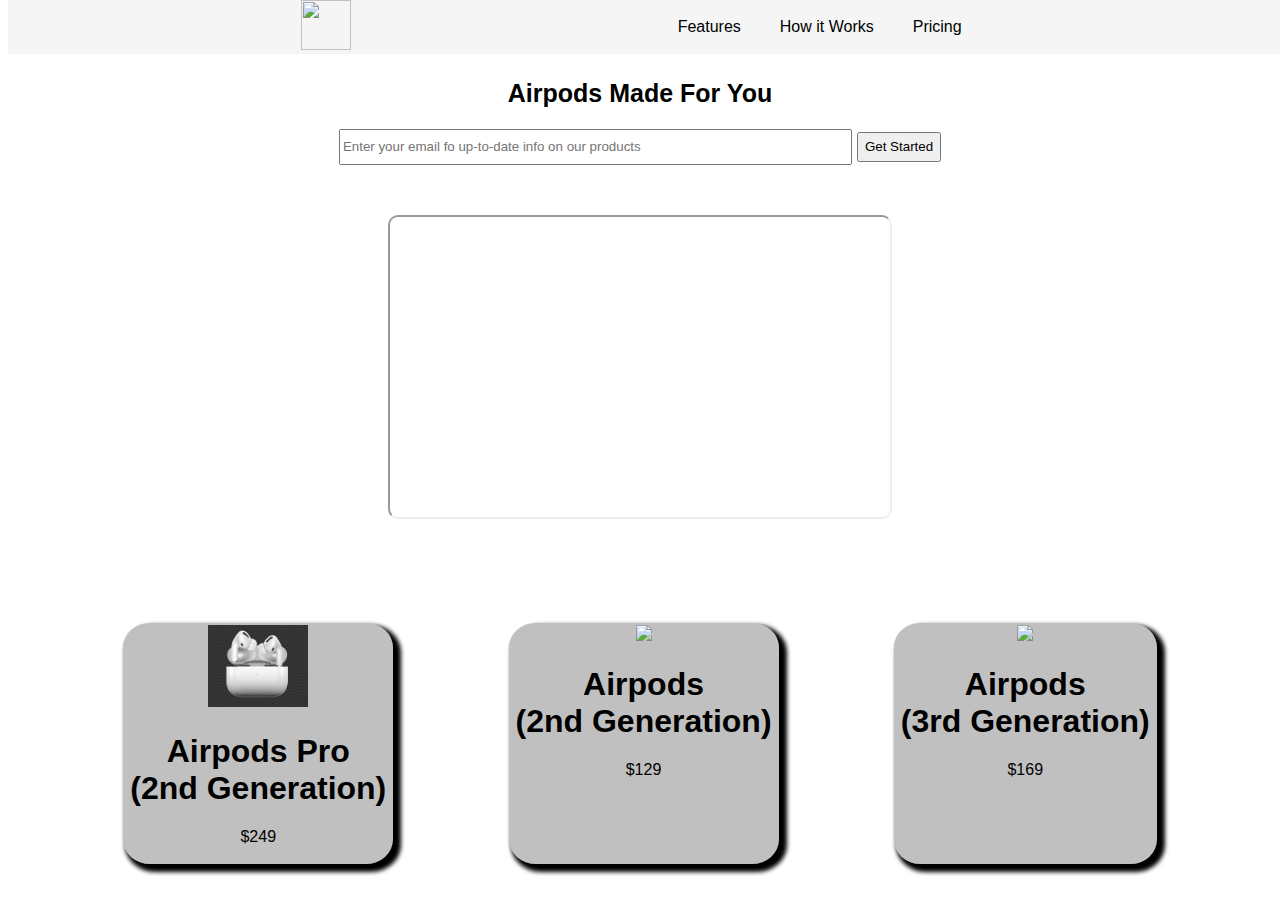
==== Product Landing Page/Product Landing Page.html @ 11f988c8 "wahaluer" ====
<!DOCTYPE html>
<html lang="en">

  <head>
    <meta charset="UTF-8">
    <meta http-equiv="X-UA-Compatible" content="IE=edge">
    <meta name="viewport" content="width=device-width, initial-scale=1.0">
    <link rel="stylesheet" href="./styles.css" />
    <title>Product Landing Page</title>
  </head>

  <body>
    <header id="header">
      <a href="#form"><img id="header-img" src="https://encrypted-tbn0.gstatic.com/images?q=tbn:ANd9GcRs8z7dKgoImoHPq5dx-tBg3sM_TS4_o0KDUQ&usqp=CAU" /></a>
      <nav id="nav-bar">
        <ul>
          <li><a class="nav-link" href="#features">Features</a></li>
          <li><a class="nav-link" href="#how_it_works">How it Works</a></li>
          <li><a class="nav-link" href="#pricing">Pricing</a></li>
        </ul>
      </nav>

    </header>
    <form id="form" action="https://www.freecodecamp.com/email-submit" method="post">
        <h2 id="catch-phrase">Airpods Made For You</h2>
      <input id="email" type="email" name="email" placeholder="Enter your email fo up-to-date info on our products"  />
    
      <input id="submit" type="submit" value="Get Started" />

    </form>

<section id="features">

  <div class="features" id="battery">
  <i class="fa-solid fa-battery-full"></i>
  </div>

  <div class="features" id="water-proof">
  <i class="fa-solid fa-droplet-slash"></i>
  </div>

  <div class="features" id="noise-cancelling">
  <i class="fa-solid fa-music-slash"></i>
  </div>
  
  <div class="features" id="device-switch">
  <i class="fa-solid fa-laptop-mobile"></i>
  </div>
</section>

    <section id="how_it_works">
    
    <iframe id="video" 
    src="https://www.youtube.com/embed/watch?v=NsUIp57lxd4?"> </iframe>

    </section>

<section id="pricing">
  <div class="pricing" id="airpro_2ndgen">
    <img width="100" src="[data-uri]"/>
    <h1 class="product-name">Airpods Pro<br/> (2nd Generation)</h1>
    <p class="price">$249</p>
  </div>

  <div class="pricing" id="air_2ndgen">
     <img width="150" src="https://img.grouponcdn.com/stores/3XypUiieMMGKnwoHEvYyDYm1Ln8U/storespi10783675-1147x688/v1/c870x524.jpg"/>
    <h1 class="product-name">Airpods<br/> (2nd Generation)</h1>
    <p class="price">$129</p>
  </div>

  <div class="pricing" id="air_3rdgen">
     <img width="100" src="https://encrypted-tbn0.gstatic.com/images?q=tbn:ANd9GcSA2iPobqI-nZ8zCpYrgFRherXU1Pl3UfwyTw&usqp=CAU"/>
    <h1 class="product-name">Airpods<br/> (3rd Generation)</h1>
    <p class="price">$169</p>
  </div>

</section>


<script src="https://kit.fontawesome.com/bc0edbc7fa.js" crossorigin="anonymous"></script>
  </body>
---- Product Landing Page/styles.css ----
body{
    background-color: white;
    color: black;
    text-align: center;
    font-family: sans-serif;
}
header{
    background-color: whitesmoke;
    position: fixed;
    top: 0;
    display: flex;
    justify-content: space-evenly;
    align-items: center;
    width: 100%;
  }
  
#header-img{
    width: 50px;
    height: 50px;
    margin: 0;
    padding: 0;
    background-color: transparent;
}
  
#nav-bar{
    width: 50%;
    max-width: 350px;
    height: 30px;
}
  
nav ul {
    display: flex;
    justify-content: space-evenly;
    flex-wrap: wrap;
    align-items: center;
    padding-inline-start: 0;
    margin-block: 0;
    height: 100%;
}

nav ul li {
    margin: 0 3px;
    padding: 3px;
    display: block;
}

header .nav-link:active,
header .nav-link:visited,
header .nav-link:link {
    color: black;
}

header .nav-link:hover{
    color: white;
    background-color: grey;
}

.nav-link{
    text-decoration: none;
}
  
form{
    padding-top: 50px;
}

input {
    height: 30px;
}

#email {
    margin: auto;
    width: 40%;
}

#catch-phrase{
    font-size: 25px;
}
  
#features{}
  
.features{}

#how_it_works{
   padding: 50px 0 50px 0;
}

#video{
    height: 300px;
    width: 500px;
    border-radius: 10px;
}
  
#pricing{
    display: flex;
    flex-direction: row;
    justify-content: space-evenly;
    padding: 50px 0 50px 0;
}
  
.pricing{
    background-color: silver;
    color: black;
    border: 2px solid silver;
    border-radius: 10%;
    text-align: center;
    padding-left: 5px;
    padding-right: 5px;
    box-shadow: 5px 5px 4px 3px black;
}

.pricing img{
    background-color: transparent;
}
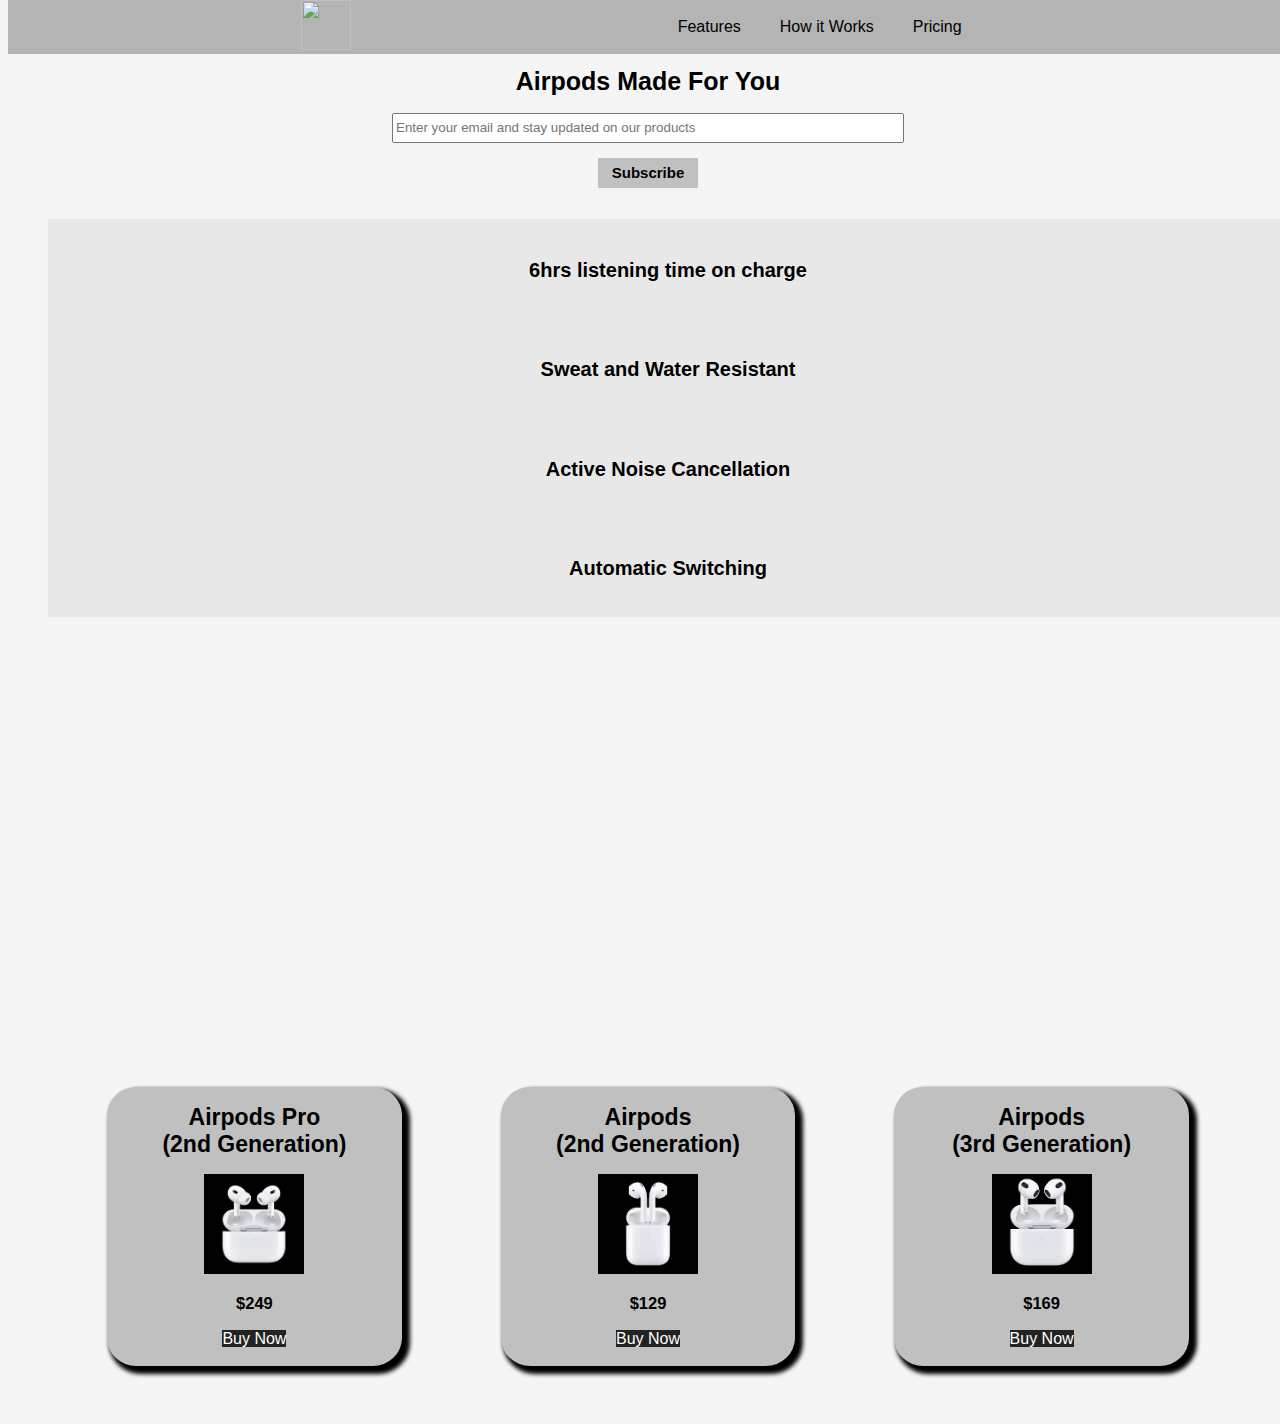
==== commit 74a09ab9: "More wahaluer" ====
--- a/Product Landing Page/Product Landing Page.html
+++ b/Product Landing Page/Product Landing Page.html
@@ -6,12 +6,14 @@
     <meta http-equiv="X-UA-Compatible" content="IE=edge">
     <meta name="viewport" content="width=device-width, initial-scale=1.0">
     <link rel="stylesheet" href="./styles.css" />
+   <!--<link rel="stylesheet" href="https://kit.fontawesome.com/bc0edbc7fa.js">--> 
+   <script src="https://kit.fontawesome.com/bc0edbc7fa.js" crossorigin="anonymous"></script>
     <title>Product Landing Page</title>
   </head>
 
   <body>
     <header id="header">
-      <a href="#form"><img id="header-img" src="https://encrypted-tbn0.gstatic.com/images?q=tbn:ANd9GcRs8z7dKgoImoHPq5dx-tBg3sM_TS4_o0KDUQ&usqp=CAU" /></a>
+      <a href="#subscribe"><img id="header-img" src="https://encrypted-tbn0.gstatic.com/images?q=tbn:ANd9GcRs8z7dKgoImoHPq5dx-tBg3sM_TS4_o0KDUQ&usqp=CAU" /></a>
       <nav id="nav-bar">
         <ul>
           <li><a class="nav-link" href="#features">Features</a></li>
@@ -21,61 +23,70 @@
       </nav>
 
     </header>
+
+    <section id="subscribe">
+    <h1 id="catch-phrase">Airpods Made For You</h1>
     <form id="form" action="https://www.freecodecamp.com/email-submit" method="post">
-        <h2 id="catch-phrase">Airpods Made For You</h2>
-      <input id="email" type="email" name="email" placeholder="Enter your email fo up-to-date info on our products"  />
+        
+      <input id="email" type="email" name="email" placeholder="Enter your email and stay updated on our products"  />
     
-      <input id="submit" type="submit" value="Get Started" />
+      <input id="submit" type="submit" value="Subscribe" />
 
     </form>
+    </section>
 
 <section id="features">
+<ul>
+  <li class="features" id="battery">
+    <i class="fa-solid fa-battery-full"></i>
+  <h2 class="features-description">6hrs listening time on charge</h2>
+  </li>
 
-  <div class="features" id="battery">
-  <i class="fa-solid fa-battery-full"></i>
-  </div>
+  <li class="features" id="water-proof">
+    <i class="fa-solid fa-droplet-slash"></i>
+  <h2 class="features-description">Sweat and Water Resistant</h2>
+  </li>
 
-  <div class="features" id="water-proof">
-  <i class="fa-solid fa-droplet-slash"></i>
-  </div>
-
-  <div class="features" id="noise-cancelling">
-  <i class="fa-solid fa-music-slash"></i>
-  </div>
+  <li class="features" id="noise-cancelling">
+    <i class="fa-solid fa-podcast"></i>
+  <h2 class="features-description">Active Noise Cancellation</h2>
+  </li>
   
-  <div class="features" id="device-switch">
-  <i class="fa-solid fa-laptop-mobile"></i>
-  </div>
+  <li class="features" id="device-switch">
+    <i class="fa-solid fa-laptop"></i>
+  <h2 class="features-description">Automatic Switching</h2>
+  </li>
+</ul>
 </section>
 
-    <section id="how_it_works">
+<section id="how_it_works">
     
-    <iframe id="video" 
-    src="https://www.youtube.com/embed/watch?v=NsUIp57lxd4?"> </iframe>
+  <iframe id="video" width="560" height="315" src="https://www.youtube.com/embed/NsUIp57lxd4" title="YouTube video player" frameborder="0" allow="accelerometer; autoplay; clipboard-write; encrypted-media; gyroscope; picture-in-picture; web-share" allowfullscreen></iframe>
 
-    </section>
+</section>
 
 <section id="pricing">
   <div class="pricing" id="airpro_2ndgen">
-    <img width="100" src="[data-uri]"/>
     <h1 class="product-name">Airpods Pro<br/> (2nd Generation)</h1>
+    <img width="100" src="[data-uri]"/>
     <p class="price">$249</p>
+    <p><a target="_blank" href="https://www.apple.com/shop/product/MPNY3AM/A/airpods-3rd-generation-with-lightning-charging-case">Buy Now</a></p>
   </div>
 
   <div class="pricing" id="air_2ndgen">
-     <img width="150" src="https://img.grouponcdn.com/stores/3XypUiieMMGKnwoHEvYyDYm1Ln8U/storespi10783675-1147x688/v1/c870x524.jpg"/>
-    <h1 class="product-name">Airpods<br/> (2nd Generation)</h1>
-    <p class="price">$129</p>
+     <h1 class="product-name">Airpods<br/> (2nd Generation)</h1>
+     <img width="100" src="[data-uri]"/>
+     <p class="price">$129</p>
+     <p><a target="_blank" href="https://www.apple.com/shop/product/MV7N2AM/A/airpods-with-charging-case">Buy Now</a></p>
   </div>
 
   <div class="pricing" id="air_3rdgen">
-     <img width="100" src="https://encrypted-tbn0.gstatic.com/images?q=tbn:ANd9GcSA2iPobqI-nZ8zCpYrgFRherXU1Pl3UfwyTw&usqp=CAU"/>
-    <h1 class="product-name">Airpods<br/> (3rd Generation)</h1>
-    <p class="price">$169</p>
+     <h1 class="product-name">Airpods<br/> (3rd Generation)</h1>
+     <img width="100"  src="[data-uri]"/>
+     <p class="price">$169</p>
+     <p><a target="_blank" href="https://www.apple.com/shop/product/MQD83AM/A/airpods-pro">Buy Now</a></p>
   </div>
 
 </section>
 
-
-<script src="https://kit.fontawesome.com/bc0edbc7fa.js" crossorigin="anonymous"></script>
-  </body>+</body>--- a/Product Landing Page/styles.css
+++ b/Product Landing Page/styles.css
@@ -1,11 +1,25 @@
+* {
+    box-sizing: border-box;
+}
+
+@media (min-width: 360px) and (max-width: 1920px) {
+    body {
+        width: 100%;
+    }
+    input {
+        width: 40%;
+    }
+}
+
 body{
-    background-color: white;
+    background-color: #f5f5f5;
     color: black;
     text-align: center;
     font-family: sans-serif;
 }
+
 header{
-    background-color: whitesmoke;
+    background-color: rgb(180, 180, 180);
     position: fixed;
     top: 0;
     display: flex;
@@ -55,16 +69,27 @@
     background-color: grey;
 }
 
-.nav-link{
+a {
     text-decoration: none;
 }
-  
+
+#subscribe #catch-phrase{
+   padding-top: 50px;
+}
+
+#catch-phrase {
+    font-size: 2em;
+    font-family: Verdana, Geneva, Tahoma, sans-serif;
+}
+
 form{
-    padding-top: 50px;
+    display: flex;
+    flex-direction: column;
+    justify-content: space-between;
 }
 
 input {
-    height: 30px;
+    height: 30px;   
 }
 
 #email {
@@ -72,13 +97,46 @@
     width: 40%;
 }
 
+#submit {
+    width: 100px;
+    margin: 15px auto;
+    border: none;
+    background-color: silver;
+    font-weight: bold;
+    font-size: 15px;
+}
+
 #catch-phrase{
     font-size: 25px;
 }
+
+#features {
+    display: grid;
+    grid-template-columns: repeat(auto-fit, minmax(250px, 1fr));
+    grid-gap: 20px;
+  }
   
-#features{}
+  .features {
+    display: flex;
+    align-items: center;
+    justify-content: center;
+    flex-direction: column;
+    background-color: #e9e8e8;
+    padding: 20px;
+  }
   
-.features{}
+  .features i {
+    font-size: 3em;
+    margin-bottom: 20px;
+  }
+  
+  .features-description {
+    font-size: 1.25em;
+    text-align: center;
+    margin-top: 0;
+    font-family: Verdana, Geneva, Tahoma, sans-serif;
+  }
+  
 
 #how_it_works{
    padding: 50px 0 50px 0;
@@ -106,9 +164,23 @@
     padding-left: 5px;
     padding-right: 5px;
     box-shadow: 5px 5px 4px 3px black;
+    width: 23%;
 }
 
-.pricing img{
-    background-color: transparent;
+.pricing .product-name {
+    font-family: 'Gill Sans', 'Gill Sans MT', Calibri, 'Trebuchet MS', sans-serif;
+    font-size: 23px;
 }
-  +
+.pricing .price {
+    font-size: 16.5px;
+    font-family: sans-serif;
+    font-weight: bold;
+}
+
+.pricing a:active,
+.pricing a:visited,
+.pricing a:link {
+    background-color: rgb(36, 35, 35);
+    color: white;
+}
